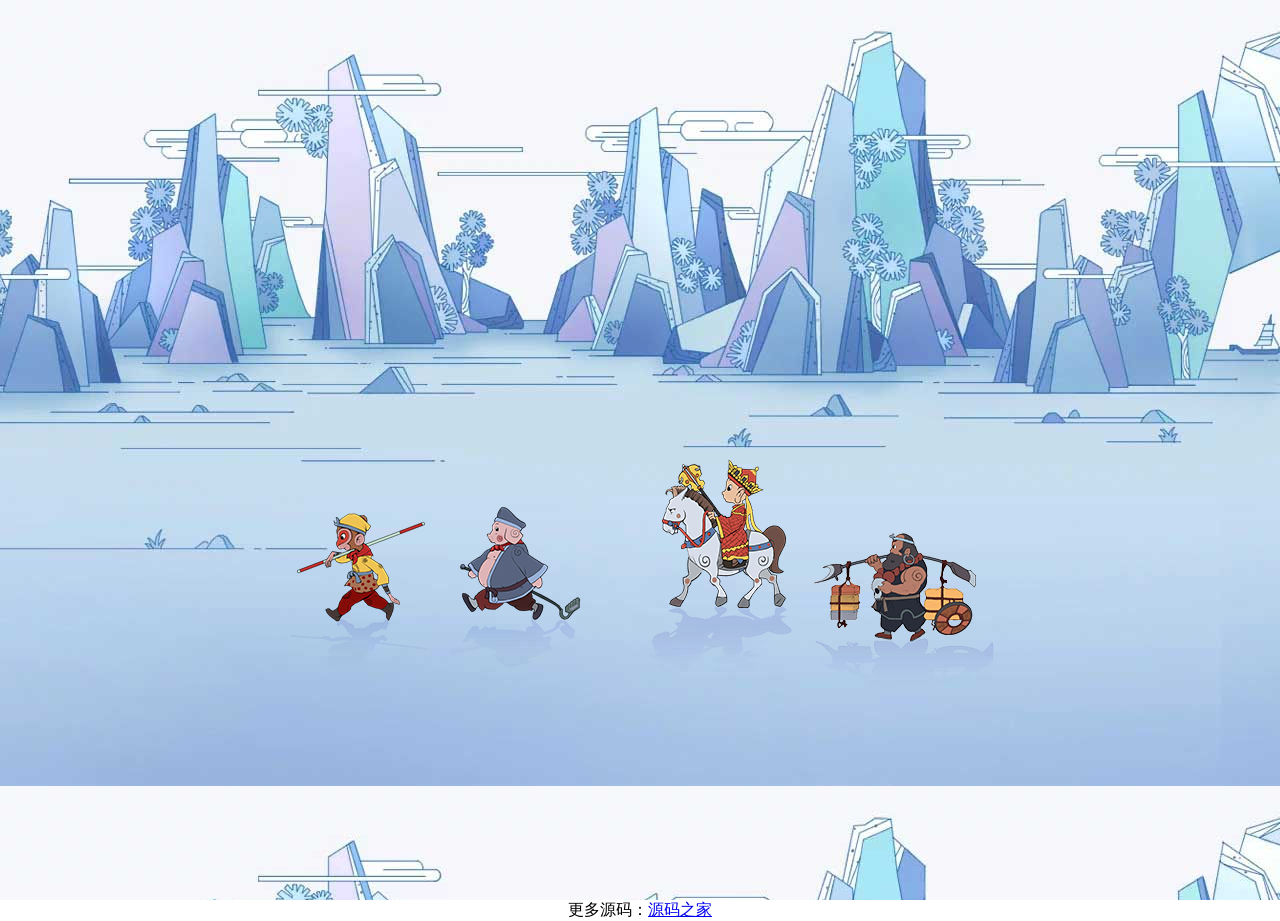
==== http/wwwroot/index.html @ ccfee0b8 "An HTTP server that can simply handle some requests" ====
﻿<!DOCTYPE html>
<html lang="en">
<head>
<meta charset="UTF-8">
<title>my first server</title>
<style type="text/css">
	* {
		padding: 0;
		margin: 0;
		list-style: none;
	}
	html,body {
		height: 100%;
	}
	.main {
		height: 100%;
		width: 100%;
		-webkit-background-size: cover;
		background-size: cover;
		overflow: hidden;
		position: relative;
	}
	.main ul {
		height: 100%;
		width: 3920px;
		position: absolute;
		top: 0;
		left: 0;
		animation: dong 50s linear infinite;
	}
	@keyframes dong {
		0% {
			left: 0;
		}
		100% {
			left: 1920px;
		}
	}
	.main ul li {
		height: 100%;
		width: 100%;
		background: url(imgs/2.jpg);
		float: left;
		margin-left: -2000px;
	}
	.wk {
		z-index: 999;
		width: 200px;
		height: 180px;
		background: url(imgs/west_01_3ca39fe.png) 0 0 no-repeat;
		/*margin: 400px auto;*/
		position: absolute;
		top: 55%;
		left: 20%;
		animation: wkzou 1s steps(8) infinite;
	}
	@keyframes wkzou {
		to {
			background-position: -1600px 0;
		}
	}
	.bj {
		z-index: 999;
		width: 200px;
		height: 180px;
		background: url(imgs/west_02_47bad19.png) 0 0 no-repeat;
		/*margin: 400px auto;*/
		position: absolute;
		top: 55%;
		left: 35%;
		animation: bjzou 1s steps(8) infinite;
	}
	@keyframes bjzou {
		to {
			background-position: -1600px 0;
		}
	}
	.ts {
		z-index: 999;
		width: 170px;
		height: 240px;
		background: url(imgs/west_03_f962447.png) 0 0 no-repeat;
		/*margin: 400px auto;*/
		position: absolute;
		top: 50%;
		left: 50%;
		animation: tszou 1s steps(8) infinite;
	}
	@keyframes tszou {
		to {
			background-position: -1360px 0;
		}
	}
	.ss {
		z-index: 999;
		width: 210px;
		height: 200px;
		background: url(imgs/west_04_6516d80.png) 0 0 no-repeat;
		/*margin: 400px auto;*/
		position: absolute;
		top: 57%;
		left: 62%;
		animation: sszou 1s steps(8) infinite;
	}
	@keyframes sszou {
		to {
			background-position: -1680px 0;
		}
	}
</style>

</head>
<body>

<div class="wk"></div>
<div class="bj"></div>
<div class="ts"></div>
<div class="ss"></div>
<div class="main">
	<ul>
		<li></li>
		<li></li>
	</ul>
</div>

<div style="text-align:center;">
<p>更多源码：<a href="http://www.mycodes.net/" target="_blank">源码之家</a></p>
</div>
</body>
</html>
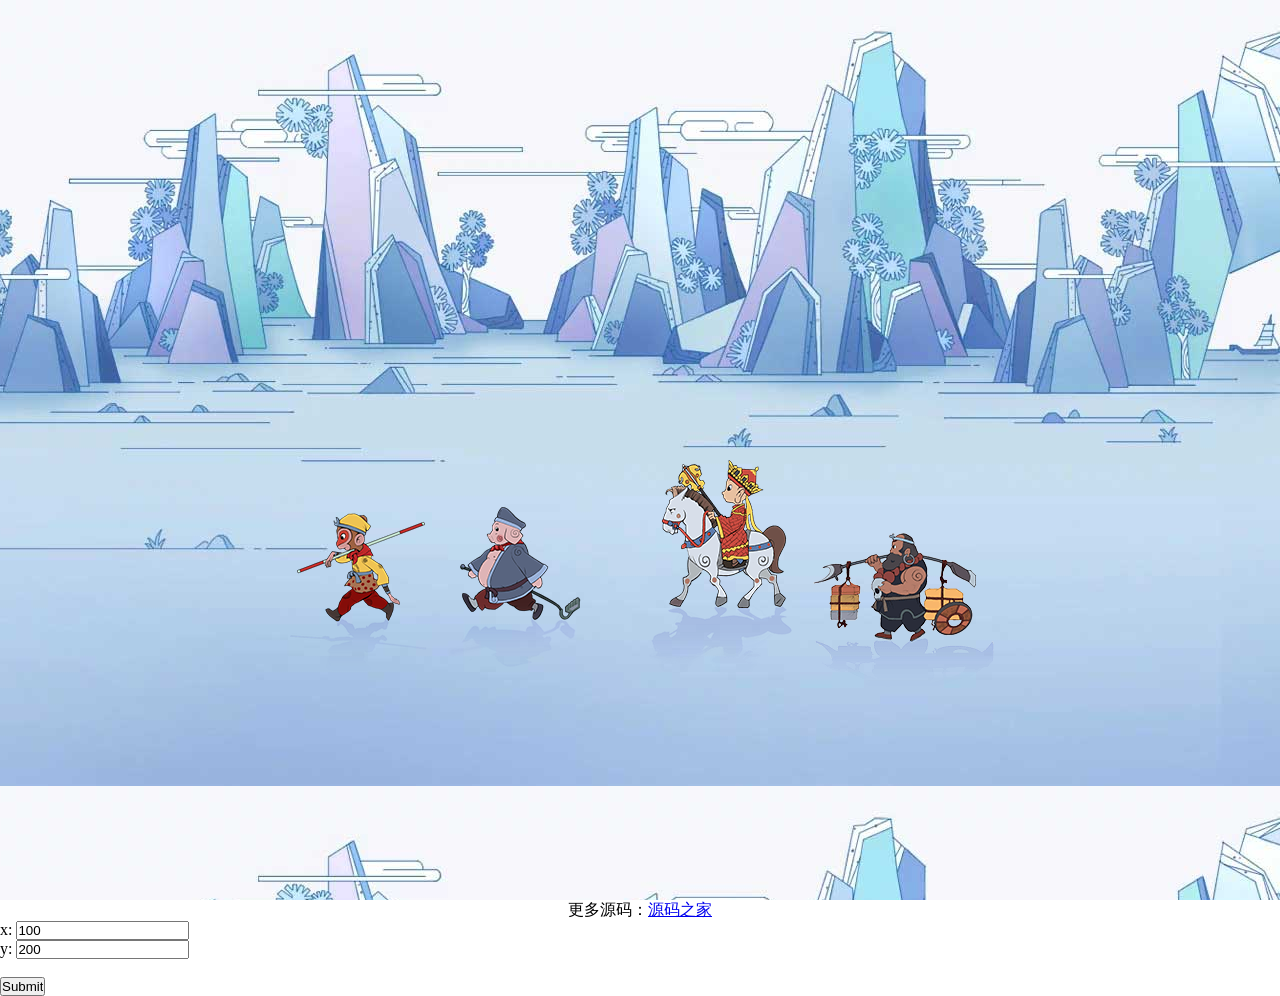
==== commit 62f4a97b: "Add 404 pages and a simple cgi mechanism" ====
--- a/http/wwwroot/index.html
+++ b/http/wwwroot/index.html
@@ -126,5 +126,16 @@
 <div style="text-align:center;">
 <p>更多源码：<a href="http://www.mycodes.net/" target="_blank">源码之家</a></p>
 </div>
+
+<form action="/cgi/math_cgi" method="GET">
+	x:
+	<input type="text" name="x" value="100">
+	<br>
+	y:
+	<input type="text" name="y" value="200">
+	<br><br>
+	<input type="submit" value="Submit">
+</form> 
+
 </body>
 </html>
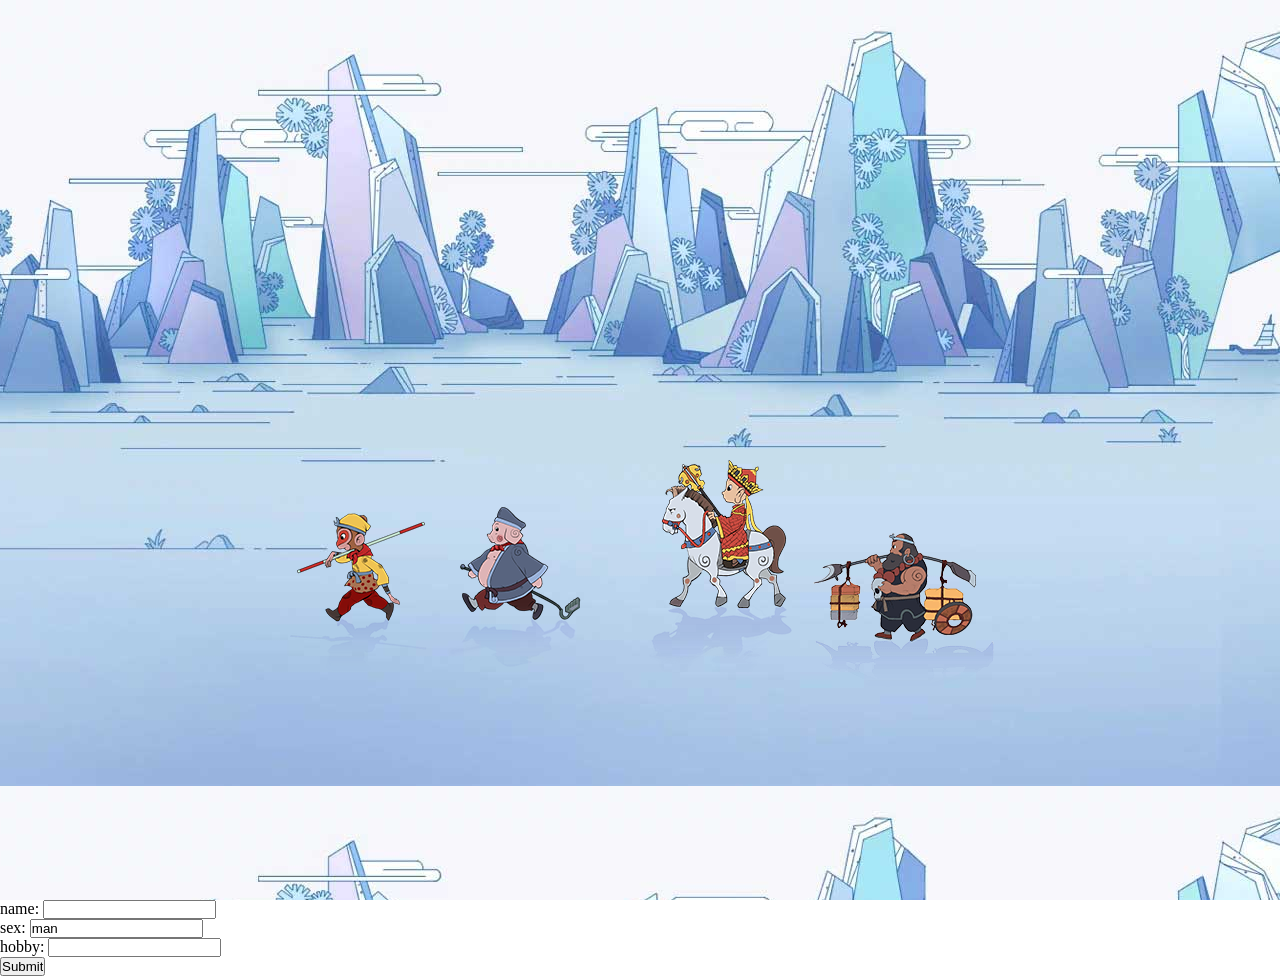
==== commit 11f297d3: "HTTP access to msyql before" ====
--- a/http/wwwroot/index.html
+++ b/http/wwwroot/index.html
@@ -123,11 +123,22 @@
 	</ul>
 </div>
 
-<div style="text-align:center;">
-<p>更多源码：<a href="http://www.mycodes.net/" target="_blank">源码之家</a></p>
-</div>
 
-<form action="/cgi/math_cgi" method="GET">
+<form action="/cgi/insert_cgi" method="GET">
+	name:
+	<input type="text" name="name" value="">
+	<br>
+	sex:
+	<input type="text" name=" sex " value="man">
+	<br>
+	hobby:
+	<input type="text" name="hobby" value="">
+	<br>
+	<input type="submit" value="Submit">
+</form>
+
+
+<!--<form action="/cgi/math_cgi" method="GET">
 	x:
 	<input type="text" name="x" value="100">
 	<br>
@@ -135,7 +146,7 @@
 	<input type="text" name="y" value="200">
 	<br><br>
 	<input type="submit" value="Submit">
-</form> 
+</form> -->
 
 </body>
 </html>
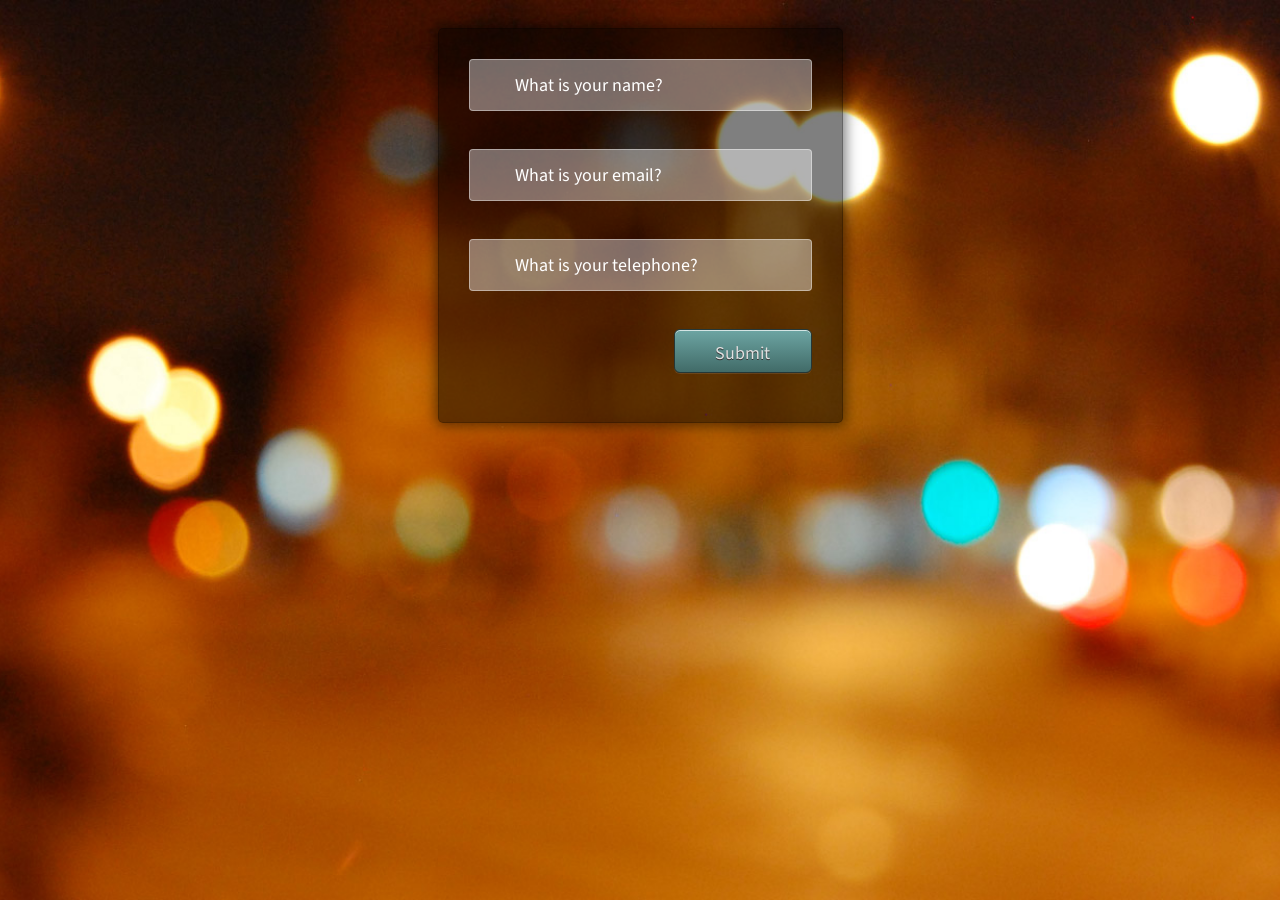
==== commit 648a590a: "The C language connects to mysql5.5, using a custom connection library" ====
--- a/http/wwwroot/index.html
+++ b/http/wwwroot/index.html
@@ -1,152 +1,38 @@
-﻿<!DOCTYPE html>
-<html lang="en">
-<head>
-<meta charset="UTF-8">
-<title>my first server</title>
-<style type="text/css">
-	* {
-		padding: 0;
-		margin: 0;
-		list-style: none;
-	}
-	html,body {
-		height: 100%;
-	}
-	.main {
-		height: 100%;
-		width: 100%;
-		-webkit-background-size: cover;
-		background-size: cover;
-		overflow: hidden;
-		position: relative;
-	}
-	.main ul {
-		height: 100%;
-		width: 3920px;
-		position: absolute;
-		top: 0;
-		left: 0;
-		animation: dong 50s linear infinite;
-	}
-	@keyframes dong {
-		0% {
-			left: 0;
-		}
-		100% {
-			left: 1920px;
-		}
-	}
-	.main ul li {
-		height: 100%;
-		width: 100%;
-		background: url(imgs/2.jpg);
-		float: left;
-		margin-left: -2000px;
-	}
-	.wk {
-		z-index: 999;
-		width: 200px;
-		height: 180px;
-		background: url(imgs/west_01_3ca39fe.png) 0 0 no-repeat;
-		/*margin: 400px auto;*/
-		position: absolute;
-		top: 55%;
-		left: 20%;
-		animation: wkzou 1s steps(8) infinite;
-	}
-	@keyframes wkzou {
-		to {
-			background-position: -1600px 0;
-		}
-	}
-	.bj {
-		z-index: 999;
-		width: 200px;
-		height: 180px;
-		background: url(imgs/west_02_47bad19.png) 0 0 no-repeat;
-		/*margin: 400px auto;*/
-		position: absolute;
-		top: 55%;
-		left: 35%;
-		animation: bjzou 1s steps(8) infinite;
-	}
-	@keyframes bjzou {
-		to {
-			background-position: -1600px 0;
-		}
-	}
-	.ts {
-		z-index: 999;
-		width: 170px;
-		height: 240px;
-		background: url(imgs/west_03_f962447.png) 0 0 no-repeat;
-		/*margin: 400px auto;*/
-		position: absolute;
-		top: 50%;
-		left: 50%;
-		animation: tszou 1s steps(8) infinite;
-	}
-	@keyframes tszou {
-		to {
-			background-position: -1360px 0;
-		}
-	}
-	.ss {
-		z-index: 999;
-		width: 210px;
-		height: 200px;
-		background: url(imgs/west_04_6516d80.png) 0 0 no-repeat;
-		/*margin: 400px auto;*/
-		position: absolute;
-		top: 57%;
-		left: 62%;
-		animation: sszou 1s steps(8) infinite;
-	}
-	@keyframes sszou {
-		to {
-			background-position: -1680px 0;
-		}
-	}
-</style>
-
-</head>
-<body>
-
-<div class="wk"></div>
-<div class="bj"></div>
-<div class="ts"></div>
-<div class="ss"></div>
-<div class="main">
-	<ul>
-		<li></li>
-		<li></li>
-	</ul>
-</div>
-
-
-<form action="/cgi/insert_cgi" method="GET">
-	name:
-	<input type="text" name="name" value="">
-	<br>
-	sex:
-	<input type="text" name=" sex " value="man">
-	<br>
-	hobby:
-	<input type="text" name="hobby" value="">
-	<br>
-	<input type="submit" value="Submit">
-</form>
-
-
-<!--<form action="/cgi/math_cgi" method="GET">
-	x:
-	<input type="text" name="x" value="100">
-	<br>
-	y:
-	<input type="text" name="y" value="200">
-	<br><br>
-	<input type="submit" value="Submit">
-</form> -->
-
-</body>
-</html>
+<!DOCTYPE html>
+<html>
+
+<head>
+
+  <meta charset="UTF-8">
+
+  <title>My first server contact added</title>
+
+    <link rel="stylesheet" href="css/style.css" media="screen" type="text/css" />
+
+    <script src="js/modernizr.js"></script>
+
+</head>
+
+<body>
+
+    <div style="width:100%;text-align:center">
+    <form action="/cgi/insert_cgi" method="GET">
+		<input type="text" placeholder="What is your name?" name="name" class="name" value="">
+        <br>
+		<input type="text" placeholder="What is your email?" name="emailaddress" class="name" value="">
+        <br>
+        <input type="text" placeholder="What is your telephone?" name="telephone" class="name" value="">
+        <br>
+		</textarea>
+    <input name="submit" class="btn" type="submit" value="Submit" />
+</form>
+</div>
+<!-- <div style="text-align:center;clear:both">
+<script src="/gg_bd_ad_720x90.js" type="text/javascript"></script>
+<script src="/follow.js" type="text/javascript"></script>
+</div>
+  <script src='js/jquery.js'></script> -->
+
+</body>
+
+</html>
--- a/http/wwwroot/css/style.css
+++ b/http/wwwroot/css/style.css
@@ -0,0 +1,171 @@
+@import url(http://fonts.googleapis.com/css?family=Source+Sans+Pro);
+body {
+	  background:#2d3b36 url(Blurry-city-lights1337.jpg)no-repeat center center fixed;
+  	-webkit-background-size: cover;
+	  -moz-background-size: cover;
+	  -o-background-size: cover;
+	  background-size: cover;
+    padding-top:20px;
+}
+
+form {
+    margin-left:auto;
+    margin-right:auto;
+    width: 343px;
+    height: 333px;
+    padding:30px;
+    border: 1px solid rgba(0,0,0,.2);
+    -moz-border-radius: 5px;
+    -webkit-border-radius: 5px;
+    border-radius: 5px;
+    -moz-background-clip: padding;
+    -webkit-background-clip: padding-box;
+    background-clip: padding-box;
+    background: rgba(0, 0, 0, 0.5); 
+    -moz-box-shadow: 0 0 13px 3px rgba(0,0,0,.5);
+    -webkit-box-shadow: 0 0 13px 3px rgba(0,0,0,.5);
+    box-shadow: 0 0 13px 3px rgba(0,0,0,.5);
+    overflow: hidden; 
+}
+
+textarea{
+	  background: rgba(255, 255, 255, 0.4) url(http://luismruiz.com/img/gemicon_message.png) no-repeat scroll 16px 16px; 
+    width: 276px;
+    height: 110px;
+    border: 1px solid rgba(255,255,255,.6);
+    -moz-border-radius: 4px;
+    -webkit-border-radius: 4px;
+    border-radius: 4px;
+    -moz-background-clip: padding;
+    -webkit-background-clip: padding-box;
+    background-clip: padding-box; 
+    display:block;
+    font-family: 'Source Sans Pro', sans-serif;
+    font-size:18px;
+    color:#fff;
+    padding-left:45px;
+    padding-right:20px;
+    padding-top:12px;
+    margin-bottom:20px;
+    overflow:hidden;
+}
+
+input {
+    width: 276px;
+    height: 48px;
+    border: 1px solid rgba(255,255,255,.4);
+    -moz-border-radius: 4px;
+    -webkit-border-radius: 4px;
+    border-radius: 4px;
+    -moz-background-clip: padding;
+    -webkit-background-clip: padding-box;
+    background-clip: padding-box; 
+    display:block;
+    font-family: 'Source Sans Pro', sans-serif;
+    font-size:18px;
+    color:#fff;
+    padding-left:20px;
+    padding-right:20px;
+    margin-bottom:20px;
+}
+
+input[type=submit] {
+    cursor:pointer;
+}
+
+input.name {
+	  background: rgba(255, 255, 255, 0.4) url(http://luismruiz.com/img/gemicon_name.png) no-repeat scroll 16px 16px; 
+	  padding-left:45px;
+}
+
+input.email {
+	  background: rgba(255, 255, 255, 0.4) url(http://luismruiz.com/img/gemicon_email.png) no-repeat scroll 16px 20px;
+	  padding-left:45px;
+}
+
+input.message {
+	  background: rgba(255, 255, 255, 0.4) url(http://luismruiz.com/img/gemicon_message.png) no-repeat scroll 16px 16px;
+	  padding-left:45px;
+}
+
+::-webkit-input-placeholder {
+	  color: #fff;
+}
+
+:-moz-placeholder{ 
+    color: #fff; 
+}
+
+::-moz-placeholder {
+    color: #fff;
+}
+
+:-ms-input-placeholder {  
+	  color: #fff; 
+}
+
+input:focus, textarea:focus { 
+	  background-color: rgba(0, 0, 0, 0.2);
+    -moz-box-shadow: 0 0 5px 1px rgba(255,255,255,.5);
+    -webkit-box-shadow: 0 0 5px 1px rgba(255,255,255,.5);
+    box-shadow: 0 0 5px 1px rgba(255,255,255,.5);
+	  overflow: hidden; 
+}
+
+.btn {
+	  width: 138px;
+	  height: 44px;
+	  -moz-border-radius: 4px;
+	  -webkit-border-radius: 4px;
+	  border-radius: 4px;
+	  float:right;
+    border: 1px solid #253737;
+    background: #416b68;
+    background: -webkit-gradient(linear, left top, left bottom, from(#6da5a3), to(#416b68));
+    background: -webkit-linear-gradient(top, #6da5a3, #416b68);
+    background: -moz-linear-gradient(top, #6da5a3, #416b68);
+    background: -ms-linear-gradient(top, #6da5a3, #416b68);
+    background: -o-linear-gradient(top, #6da5a3, #416b68);
+    background-image: -ms-linear-gradient(top, #6da5a3 0%, #416b68 100%);
+    padding: 10.5px 21px;
+    -webkit-border-radius: 6px;
+    -moz-border-radius: 6px;
+    border-radius: 6px;
+    -webkit-box-shadow: rgba(255,255,255,0.1) 0 1px 0, inset rgba(255,255,255,0.7) 0 1px 0;
+    -moz-box-shadow: rgba(255,255,255,0.1) 0 1px 0, inset rgba(255,255,255,0.7) 0 1px 0;
+    box-shadow: rgba(255,255,255,0.1) 0 1px 0, inset rgba(255,255,255,0.7) 0 1px 0;
+    text-shadow: #333333 0 1px 0;
+    color: #e1e1e1;
+}
+
+.btn:hover {
+    border: 1px solid #253737;
+    text-shadow: #333333 0 1px 0;
+    background: #416b68;
+    background: -webkit-gradient(linear, left top, left bottom, from(#77b2b0), to(#416b68));
+    background: -webkit-linear-gradient(top, #77b2b0, #416b68);
+    background: -moz-linear-gradient(top, #77b2b0, #416b68);
+    background: -ms-linear-gradient(top, #77b2b0, #416b68);
+    background: -o-linear-gradient(top, #77b2b0, #416b68);
+    background-image: -ms-linear-gradient(top, #77b2b0 0%, #416b68 100%);
+    color: #fff;
+ }
+
+.btn:active {
+    margin-top:1px;
+    text-shadow: #333333 0 -1px 0;
+    border: 1px solid #253737;
+    background: #6da5a3;
+    background: -webkit-gradient(linear, left top, left bottom, from(#416b68), to(#416b68));
+    background: -webkit-linear-gradient(top, #416b68, #609391);
+    background: -moz-linear-gradient(top, #416b68, #6da5a3);
+    background: -ms-linear-gradient(top, #416b68, #6da5a3);
+    background: -o-linear-gradient(top, #416b68, #6da5a3);
+    background-image: -ms-linear-gradient(top, #416b68 0%, #6da5a3 100%);
+    color: #fff;
+    -webkit-box-shadow: rgba(255,255,255,0) 0 1px 0, inset rgba(255,255,255,0.7) 0 1px 0;
+    -moz-box-shadow: rgba(255,255,255,0) 0 1px 0, inset rgba(255,255,255,0.7) 0 1px 0;
+    box-shadow: rgba(255,255,255,0) 0 1px 0, inset rgba(255,255,255,0.7) 0 1px 0;
+   }
+
+
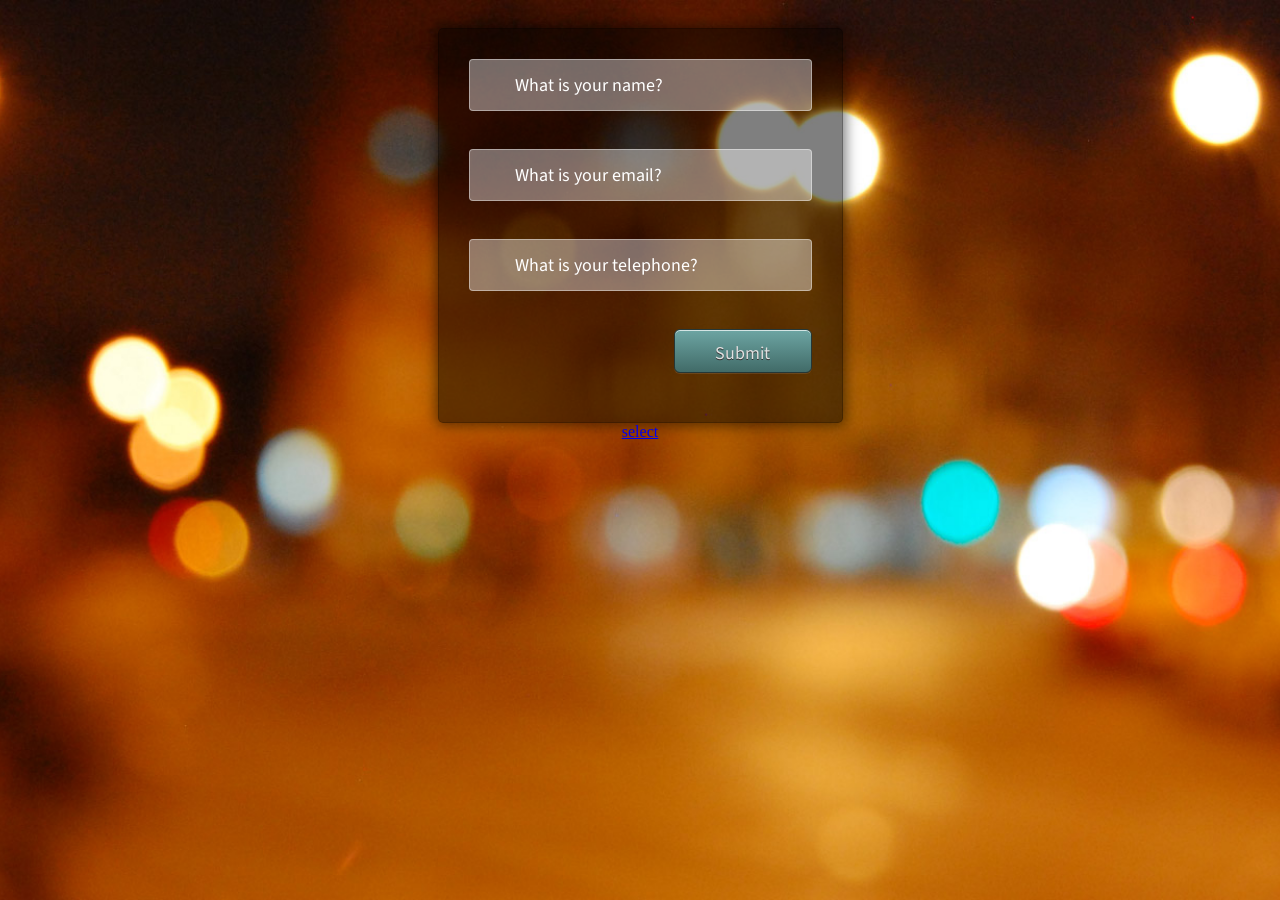
==== commit 0ea5c85f: "HTTP is complete, the basic function can implement insert query, need to improve" ====
--- a/http/wwwroot/index.html
+++ b/http/wwwroot/index.html
@@ -27,6 +27,11 @@
     <input name="submit" class="btn" type="submit" value="Submit" />
 </form>
 </div>
+
+    <div style="width:100%;text-align:center">
+<a href="http://119.23.234.106:20000/cgi/select_cgi">select</a>
+</div>
+
 <!-- <div style="text-align:center;clear:both">
 <script src="/gg_bd_ad_720x90.js" type="text/javascript"></script>
 <script src="/follow.js" type="text/javascript"></script>
